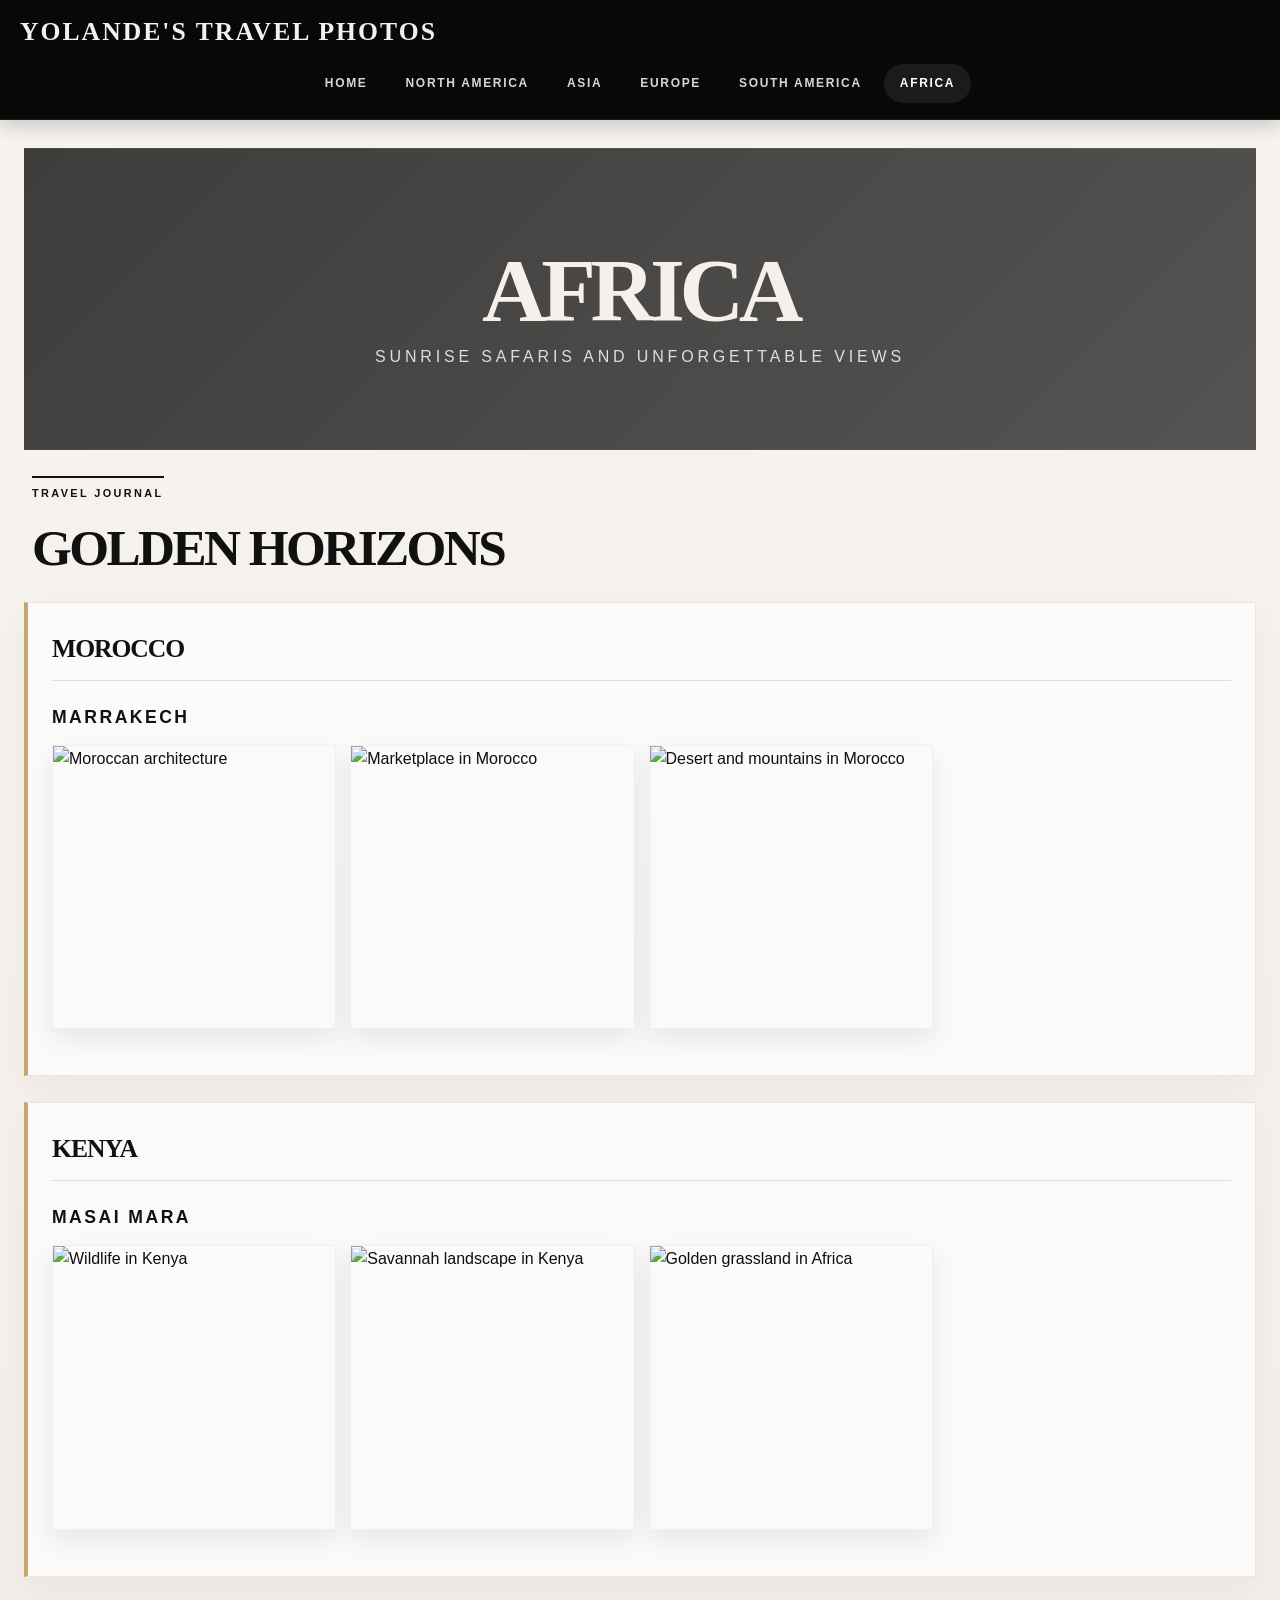
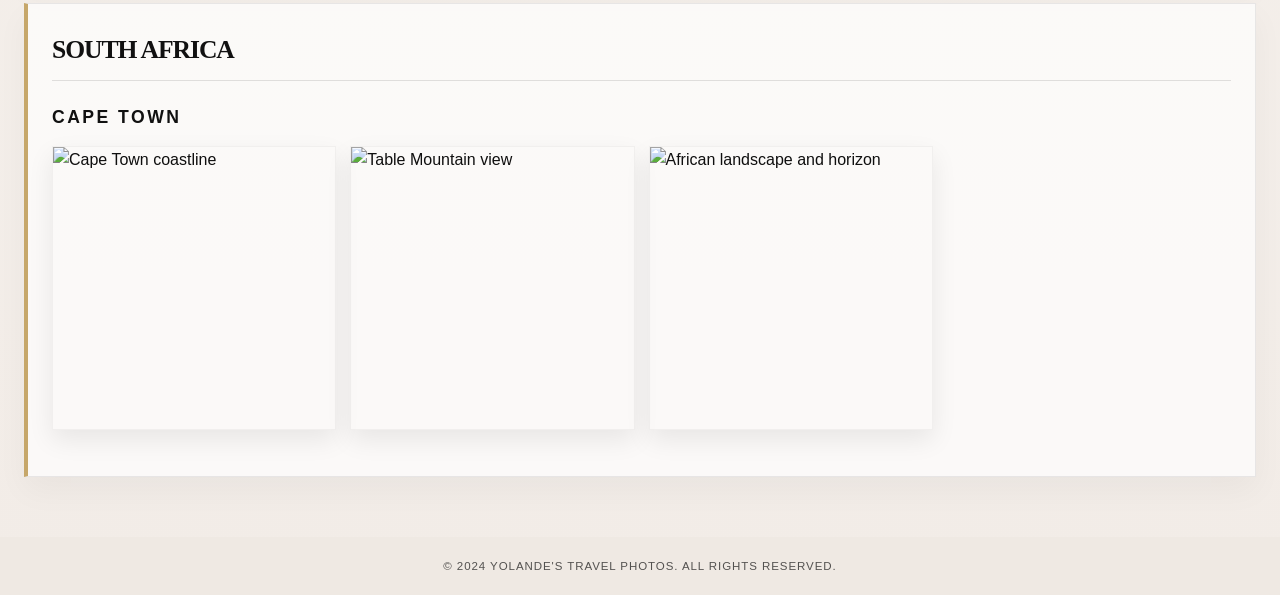
==== africa.html @ 1bf809fa "Create separate homepage and continent page templates for the travel gallery site." ====
<!DOCTYPE html>
<html lang="en">
<head>
  <meta charset="UTF-8" />
  <meta name="viewport" content="width=device-width, initial-scale=1.0" />
  <meta name="description" content="Africa travel photo gallery featuring wild landscapes and vibrant cities." />
  <title>Africa | Yolande's Travel Photos</title>
  <link rel="stylesheet" href="https://cdnjs.cloudflare.com/ajax/libs/font-awesome/6.4.0/css/all.min.css" />
  <link rel="stylesheet" href="style.css" />
</head>
<body>
  <header>
    <div class="navbar">
      <h1><a href="index.html" style="color: inherit; text-decoration: none;">Yolande's Travel Photos</a></h1>
      <button class="burger-menu" id="burgerMenu" aria-label="Open navigation menu">
        <span></span>
        <span></span>
        <span></span>
      </button>
    </div>

    <nav class="nav-menu" id="navMenu">
      <ul>
        <li><a href="index.html">Home</a></li>
        <li><a href="north-america.html">North America</a></li>
        <li><a href="asia.html">Asia</a></li>
        <li><a href="europe.html">Europe</a></li>
        <li><a href="south-america.html">South America</a></li>
        <li><a href="africa.html" style="color: white; background-color: rgba(255,255,255,0.08);">Africa</a></li>
      </ul>
    </nav>
  </header>

  <main>
    <section class="hero" style="background: linear-gradient(135deg, rgba(10,10,10,0.78), rgba(16,16,16,0.7)), url('https://images.unsplash.com/photo-1547471080-7cc2caa01a7e?auto=format&fit=crop&w=1600&q=80') center/cover no-repeat;">
      <div class="hero-content">
        <h2>Africa</h2>
        <p>Sunrise safaris and unforgettable views</p>
      </div>
    </section>

    <div class="continent-filter" style="display: none;"></div>

    <div class="editorial-intro">
      <span class="eyebrow">Travel Journal</span>
      <h2>Golden horizons</h2>
    </div>

    <section class="country-section">
      <h3>Morocco</h3>

      <div class="location-section">
        <h4>Marrakech</h4>
        <div class="photo-grid">
          <div class="photo-item"><img src="https://images.unsplash.com/photo-1539650116574-75c0c6d73f6e?auto=format&fit=crop&w=900&q=80" alt="Moroccan architecture" /></div>
          <div class="photo-item"><img src="https://images.unsplash.com/photo-1518548419970-58e3b4079ab2?auto=format&fit=crop&w=900&q=80" alt="Marketplace in Morocco" /></div>
          <div class="photo-item"><img src="https://images.unsplash.com/photo-1500530855697-b586d89ba3ee?auto=format&fit=crop&w=900&q=80" alt="Desert and mountains in Morocco" /></div>
        </div>
      </div>
    </section>

    <section class="country-section">
      <h3>Kenya</h3>

      <div class="location-section">
        <h4>Masai Mara</h4>
        <div class="photo-grid">
          <div class="photo-item"><img src="https://images.unsplash.com/photo-1549366021-9f761d450615?auto=format&fit=crop&w=900&q=80" alt="Wildlife in Kenya" /></div>
          <div class="photo-item"><img src="https://images.unsplash.com/photo-1516426122078-c23e76319801?auto=format&fit=crop&w=900&q=80" alt="Savannah landscape in Kenya" /></div>
          <div class="photo-item"><img src="https://images.unsplash.com/photo-1500530855697-b586d89ba3ee?auto=format&fit=crop&w=900&q=80" alt="Golden grassland in Africa" /></div>
        </div>
      </div>
    </section>

    <section class="country-section">
      <h3>South Africa</h3>

      <div class="location-section">
        <h4>Cape Town</h4>
        <div class="photo-grid">
          <div class="photo-item"><img src="https://images.unsplash.com/photo-1521295121783-8a321d551ad2?auto=format&fit=crop&w=900&q=80" alt="Cape Town coastline" /></div>
          <div class="photo-item"><img src="https://images.unsplash.com/photo-1501594907352-04cda38ebc29?auto=format&fit=crop&w=900&q=80" alt="Table Mountain view" /></div>
          <div class="photo-item"><img src="https://images.unsplash.com/photo-1516026672322-bc52d61a55d5?auto=format&fit=crop&w=900&q=80" alt="African landscape and horizon" /></div>
        </div>
      </div>
    </section>
  </main>

  <footer>
    <p>© 2024 Yolande's Travel Photos. All rights reserved.</p>
  </footer>

  <button id="backToTop" aria-label="Back to top"><i class="fas fa-chevron-up"></i></button>
  <script src="script.js"></script>
</body>
</html>
---- style.css ----
:root {
  --primary: #111111;
  --secondary: #c6a76a;
  --accent: #d7b26b;
  --text-dark: #111111;
  --text-light: #f6f0ea;
  --bg-light: #f2ece7;
  --bg-white: #ffffff;
  --panel: rgba(255, 255, 255, 0.82);
  --shadow-soft: 0 28px 60px rgba(17, 17, 17, 0.12);
  --shadow-strong: 0 32px 80px rgba(17, 17, 17, 0.18);
  --font-serif: 'Georgia', 'Times New Roman', serif;
  --font-sans: 'Arial', sans-serif;
}

* {
  margin: 0;
  padding: 0;
  box-sizing: border-box;
}

html {
  scroll-behavior: smooth;
}

body {
  font-family: var(--font-sans);
  background: linear-gradient(to bottom, #f7f3ef 0%, #f2ece7 100%);
  color: var(--text-dark);
  line-height: 1.6;
}

header {
  background: #080808;
  padding: 18px 20px 16px;
  color: var(--text-light);
  position: sticky;
  top: 0;
  z-index: 100;
  box-shadow: 0 6px 18px rgba(0, 0, 0, 0.18);
  border-bottom: 1px solid rgba(255, 255, 255, 0.08);
}

.navbar {
  max-width: 1280px;
  margin: 0 auto;
  display: flex;
  justify-content: space-between;
  align-items: center;
}

.navbar h1 {
  margin: 0;
  font-size: clamp(1.4rem, 2vw, 2rem);
  letter-spacing: 0.08em;
  text-transform: uppercase;
  font-family: var(--font-serif);
  font-weight: 700;
  line-height: 1.1;
}

.burger-menu {
  display: none;
  flex-direction: column;
  background: none;
  border: none;
  cursor: pointer;
  padding: 5px;
}

.burger-menu span {
  width: 25px;
  height: 2px;
  background-color: white;
  margin: 4px 0;
  border-radius: 3px;
  transition: 0.3s;
}

.burger-menu.active span:nth-child(1) {
  transform: rotate(45deg) translate(8px, 8px);
}

.burger-menu.active span:nth-child(2) {
  opacity: 0;
}

.burger-menu.active span:nth-child(3) {
  transform: rotate(-45deg) translate(7px, -7px);
}

.nav-menu {
  max-width: 1280px;
  margin: 18px auto 0;
}

.nav-menu ul {
  list-style: none;
  padding: 0;
  margin: 0;
  display: flex;
  justify-content: center;
  flex-wrap: wrap;
  gap: 6px;
}

.nav-menu li {
  position: relative;
}

.nav-menu a {
  display: block;
  color: rgba(255, 255, 255, 0.84);
  text-decoration: none;
  font-weight: 700;
  font-size: 0.75rem;
  letter-spacing: 0.14em;
  text-transform: uppercase;
  padding: 10px 16px;
  transition: 0.2s ease;
  border-radius: 999px;
}

.nav-menu a:hover {
  background-color: rgba(255, 255, 255, 0.06);
  color: white;
}

.dropdown {
  position: relative;
}

.dropdown-content {
  display: none;
  position: absolute;
  top: calc(100% + 10px);
  left: 0;
  background: rgba(15, 15, 15, 0.97);
  border: 1px solid rgba(255, 255, 255, 0.08);
  flex-direction: column;
  min-width: 205px;
  box-shadow: 0 18px 36px rgba(0, 0, 0, 0.2);
  border-radius: 12px;
  overflow: hidden;
  z-index: 10;
}

.dropdown:hover .dropdown-content {
  display: flex;
}

.dropdown-content a {
  padding: 12px 18px;
  border-bottom: 1px solid rgba(255, 255, 255, 0.06);
  border-radius: 0;
  letter-spacing: 0.08em;
}

.dropdown-content a:last-child {
  border-bottom: none;
}

.dropdown-content a:hover {
  background-color: rgba(198, 167, 106, 0.14);
}

main {
  max-width: 1280px;
  margin: 0 auto;
  padding: 28px 24px 0;
}

section {
  margin-bottom: 70px;
}

.hero {
  background: linear-gradient(135deg, rgba(10, 10, 10, 0.95), rgba(16, 16, 16, 0.8)),
    url('https://images.unsplash.com/photo-1527631746610-bca00a040d60?auto=format&fit=crop&w=1600&q=80') center/cover no-repeat;
  color: white;
  padding: 100px 24px 80px;
  border-radius: 0;
  text-align: center;
  margin-bottom: 26px;
  box-shadow: none;
  border-top: 1px solid rgba(255, 255, 255, 0.05);
  border-bottom: 1px solid rgba(255, 255, 255, 0.06);
}

.hero h2 {
  color: var(--text-light);
  font-size: clamp(2.8rem, 7vw, 6rem);
  margin-bottom: 12px;
  font-family: var(--font-serif);
  letter-spacing: -0.06em;
  line-height: 0.92;
  text-transform: uppercase;
}

.hero p {
  font-size: 1rem;
  color: rgba(255, 255, 255, 0.82);
  letter-spacing: 0.24em;
  text-transform: uppercase;
}

.editorial-intro {
  margin: 18px 0 30px;
  text-align: left;
  padding-left: 8px;
}

.eyebrow {
  display: inline-block;
  padding: 7px 0;
  margin-bottom: 14px;
  border-top: 2px solid var(--primary);
  color: var(--primary);
  font-size: 0.68rem;
  letter-spacing: 0.22em;
  text-transform: uppercase;
  font-weight: 700;
}

.editorial-intro h2 {
  font-family: var(--font-serif);
  font-size: clamp(2.2rem, 4vw, 4rem);
  letter-spacing: -0.05em;
  text-transform: uppercase;
  line-height: 0.94;
  color: #111111;
}

.continent-filter {
  display: flex;
  flex-wrap: wrap;
  gap: 10px;
  justify-content: center;
  margin: 18px 0 42px;
  padding: 0 10px;
}

.filter-btn {
  appearance: none;
  border: 1px solid rgba(17, 17, 17, 0.18);
  background: rgba(255, 255, 255, 0.72);
  color: #111111;
  padding: 12px 18px;
  font-size: 0.7rem;
  letter-spacing: 0.18em;
  text-transform: uppercase;
  font-weight: 700;
  cursor: pointer;
  transition: all 0.2s ease;
}

.filter-btn:hover,
.filter-btn.active {
  background: #111111;
  color: #f6f0ea;
  border-color: #111111;
}

.continent-banners {
  display: grid;
  grid-template-columns: repeat(12, minmax(0, 1fr));
  gap: 18px;
  margin-bottom: 80px;
  min-height: 620px;
}

.banner-card {
  position: relative;
  display: block;
  min-height: 260px;
  border-radius: 0;
  overflow: hidden;
  text-decoration: none;
  background-size: cover;
  background-position: center;
  box-shadow: var(--shadow-soft);
  transition: transform 0.3s ease, box-shadow 0.3s ease;
  cursor: pointer;
  border: 1px solid rgba(0, 0, 0, 0.08);
}

.banner-card:hover {
  transform: translateY(-8px);
  box-shadow: var(--shadow-strong);
}

.banner-card:nth-child(1) {
  grid-column: span 5;
  grid-row: span 2;
  min-height: 500px;
}

.banner-card:nth-child(2) {
  grid-column: span 4;
  grid-row: span 1;
  min-height: 240px;
}

.banner-card:nth-child(3) {
  grid-column: span 3;
  grid-row: span 1;
  min-height: 240px;
}

.banner-card:nth-child(4) {
  grid-column: span 7;
  grid-row: span 1;
  min-height: 240px;
}

.banner-card:nth-child(5) {
  grid-column: span 5;
  grid-row: span 1;
  min-height: 240px;
}

.banner-overlay {
  position: absolute;
  inset: 0;
  background: linear-gradient(180deg, rgba(11, 11, 11, 0.1), rgba(11, 11, 11, 0.78));
  z-index: 1;
}

.banner-card:hover .banner-overlay {
  background: linear-gradient(180deg, rgba(11, 11, 11, 0.05), rgba(11, 11, 11, 0.85));
}

.banner-content {
  position: absolute;
  left: 0;
  right: 0;
  bottom: 0;
  z-index: 2;
  padding: 22px 22px 24px;
  color: var(--text-light);
}

.banner-card:nth-child(1) .banner-content {
  padding: 28px 26px 30px;
}

.banner-tag {
  display: inline-block;
  margin-bottom: 12px;
  padding: 6px 10px;
  background: rgba(255, 255, 255, 0.12);
  border: 1px solid rgba(255, 255, 255, 0.16);
  color: #ffffff;
  font-size: 0.64rem;
  letter-spacing: 0.18em;
  text-transform: uppercase;
  font-weight: 700;
}

.banner-content h3 {
  font-size: 2rem;
  font-family: var(--font-serif);
  letter-spacing: -0.05em;
  line-height: 0.95;
  margin: 0 0 8px;
  text-transform: uppercase;
}

.banner-card:nth-child(1) .banner-content h3 {
  font-size: clamp(2.4rem, 3vw, 4rem);
}

.banner-content p {
  color: rgba(255, 255, 255, 0.88);
  font-size: 0.82rem;
  letter-spacing: 0.08em;
  text-transform: uppercase;
  max-width: 30ch;
}

.continent-section {
  margin-bottom: 80px;
}

.continent-section h2 {
  color: #111111;
  font-size: clamp(2rem, 3vw, 3rem);
  margin-bottom: 24px;
  padding-bottom: 12px;
  border-bottom: 2px solid rgba(17, 17, 17, 0.2);
  font-family: var(--font-serif);
  letter-spacing: -0.04em;
  text-transform: uppercase;
}

.country-section {
  margin-bottom: 26px;
  padding: 26px 24px 18px;
  background: rgba(255, 255, 255, 0.7);
  border: 1px solid rgba(17, 17, 17, 0.08);
  border-left: 4px solid var(--secondary);
  box-shadow: 0 14px 30px rgba(17, 17, 17, 0.04);
}

.country-section h3 {
  color: #111111;
  font-size: clamp(1.6rem, 2vw, 2.2rem);
  margin-bottom: 22px;
  padding-bottom: 10px;
  border-bottom: 1px solid rgba(17, 17, 17, 0.12);
  font-family: var(--font-serif);
  letter-spacing: -0.04em;
  text-transform: uppercase;
}

.location-section {
  margin-bottom: 28px;
}

.location-section h4 {
  color: #111111;
  font-size: 1.1rem;
  margin-bottom: 14px;
  font-weight: 700;
  letter-spacing: 0.14em;
  text-transform: uppercase;
}

.photo-grid {
  display: grid;
  grid-template-columns: repeat(auto-fill, minmax(260px, 1fr));
  gap: 14px;
  margin-bottom: 20px;
}

.photo-item {
  position: relative;
  overflow: hidden;
  border-radius: 0;
  box-shadow: 0 10px 24px rgba(0, 0, 0, 0.08);
  transition: transform 0.3s, box-shadow 0.3s;
  aspect-ratio: 1 / 1;
  border: 1px solid rgba(0, 0, 0, 0.04);
}

.photo-item:hover {
  transform: translateY(-4px);
  box-shadow: 0 18px 30px rgba(0, 0, 0, 0.12);
}

.photo-item img {
  width: 100%;
  height: 100%;
  object-fit: cover;
  display: block;
  filter: contrast(1.02) saturate(0.94);
}

#backToTop {
  position: fixed;
  bottom: 24px;
  right: 24px;
  width: 52px;
  height: 52px;
  background: #111111;
  color: white;
  border: 1px solid rgba(255, 255, 255, 0.15);
  border-radius: 50%;
  cursor: pointer;
  display: none;
  align-items: center;
  justify-content: center;
  box-shadow: 0 18px 30px rgba(17, 17, 17, 0.2);
  transition: all 0.25s ease;
  z-index: 99;
  font-size: 1rem;
}

#backToTop:hover {
  background: #2b2b2b;
  transform: translateY(-3px);
}

#backToTop.show {
  display: flex;
}

footer {
  text-align: center;
  padding: 20px;
  color: rgba(17, 17, 17, 0.7);
  background: #efe9e3;
  margin-top: 60px;
  letter-spacing: 0.08em;
  text-transform: uppercase;
  font-size: 0.72rem;
}

@media (max-width: 1200px) {
  .continent-banners {
    grid-template-columns: repeat(6, minmax(0, 1fr));
    min-height: auto;
  }

  .banner-card:nth-child(1),
  .banner-card:nth-child(2),
  .banner-card:nth-child(3),
  .banner-card:nth-child(4),
  .banner-card:nth-child(5) {
    grid-column: span 3;
    min-height: 240px;
  }

  .banner-card:nth-child(1) {
    grid-column: span 6;
    min-height: 420px;
  }
}

@media (max-width: 768px) {
  .burger-menu {
    display: flex;
  }

  .nav-menu {
    max-height: 0;
    overflow: hidden;
    transition: max-height 0.4s ease-out;
  }

  .nav-menu.active {
    max-height: 800px;
    transition: max-height 0.4s ease-in;
  }

  .nav-menu ul {
    flex-direction: column;
    gap: 0;
  }

  .dropdown-content {
    position: static;
    display: none;
    background-color: rgba(15, 15, 15, 0.95);
    box-shadow: none;
    border-radius: 0;
  }

  .dropdown.active .dropdown-content {
    display: flex;
  }

  .dropdown-content a {
    padding-left: 40px;
  }

  .continent-banners {
    grid-template-columns: 1fr;
    gap: 12px;
    min-height: auto;
  }

  .banner-card,
  .banner-card:nth-child(1),
  .banner-card:nth-child(2),
  .banner-card:nth-child(3),
  .banner-card:nth-child(4),
  .banner-card:nth-child(5) {
    grid-column: span 1;
    min-height: 220px;
  }

  .hero {
    padding-top: 80px;
    padding-bottom: 68px;
  }

  .hero h2 {
    font-size: 2.5rem;
    line-height: 1;
  }

  .hero p {
    letter-spacing: 0.14em;
  }

  .banner-content p {
    letter-spacing: 0.06em;
  }

  .photo-grid {
    grid-template-columns: repeat(auto-fill, minmax(180px, 1fr));
    gap: 10px;
  }

  #backToTop {
    bottom: 18px;
    right: 18px;
  }
}

@media (max-width: 480px) {
  .navbar h1 {
    font-size: 1.1rem;
    letter-spacing: 0.06em;
  }

  .editorial-intro h2 {
    font-size: 2rem;
  }

  .photo-grid {
    grid-template-columns: repeat(2, 1fr);
  }

  .country-section {
    padding: 18px 14px 12px;
  }

  .banner-content {
    padding: 18px 16px 18px;
  }

  .banner-content h3 {
    font-size: 1.4rem;
  }

  .banner-card:nth-child(1) .banner-content h3 {
    font-size: 1.8rem;
  }
}
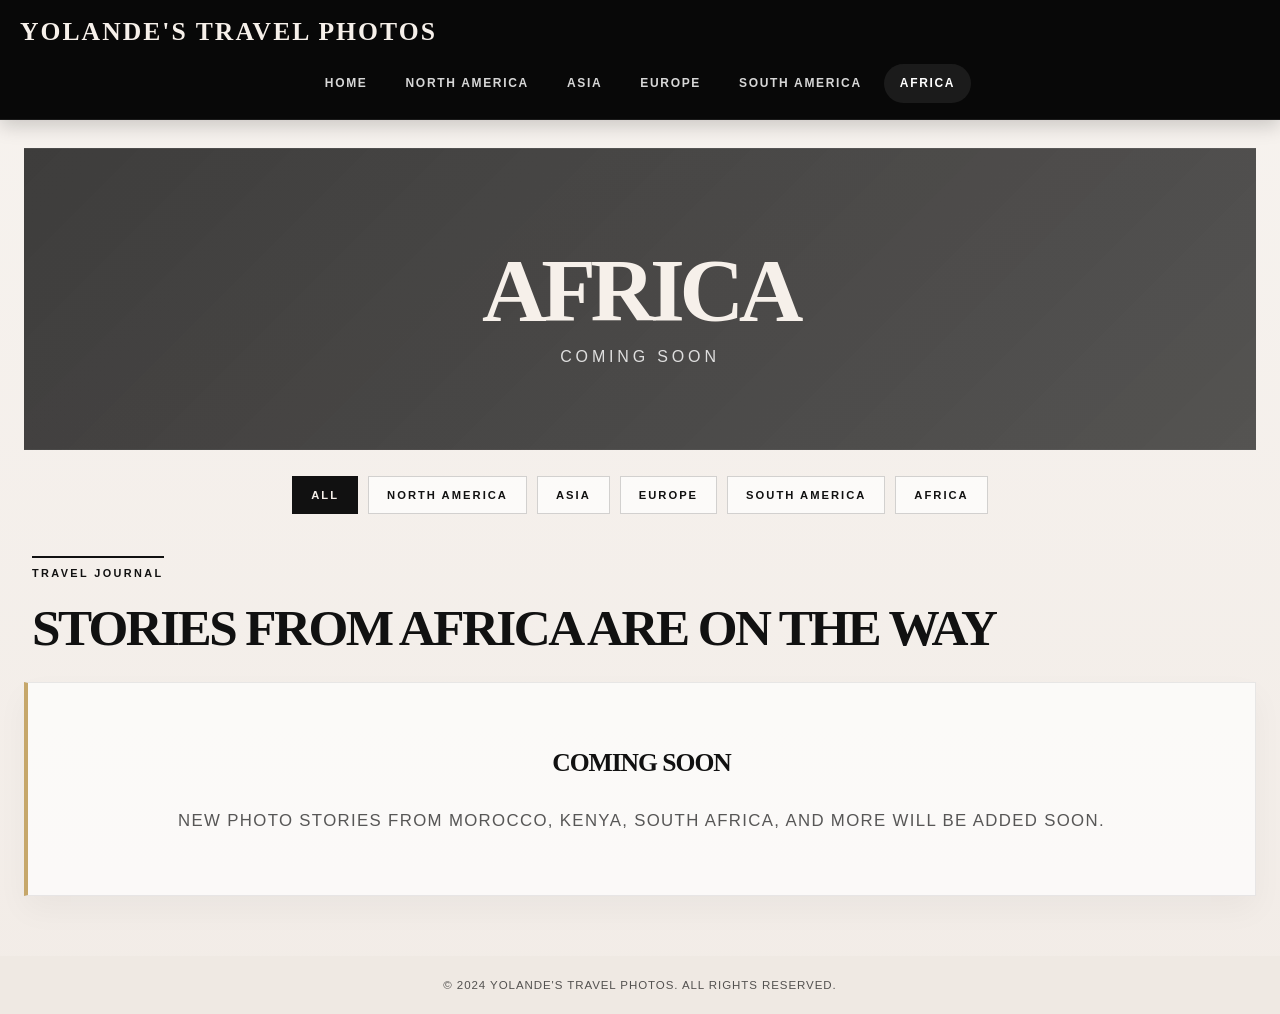
==== commit 655fcdd7: "Mark Africa page as coming soon while keeping the site structure intact." ====
--- a/africa.html
+++ b/africa.html
@@ -3,7 +3,7 @@
 <head>
   <meta charset="UTF-8" />
   <meta name="viewport" content="width=device-width, initial-scale=1.0" />
-  <meta name="description" content="Africa travel photo gallery featuring wild landscapes and vibrant cities." />
+  <meta name="description" content="Africa travel gallery coming soon." />
   <title>Africa | Yolande's Travel Photos</title>
   <link rel="stylesheet" href="https://cdnjs.cloudflare.com/ajax/libs/font-awesome/6.4.0/css/all.min.css" />
   <link rel="stylesheet" href="style.css" />
@@ -35,54 +35,18 @@
     <section class="hero" style="background: linear-gradient(135deg, rgba(10,10,10,0.78), rgba(16,16,16,0.7)), url('https://images.unsplash.com/photo-1547471080-7cc2caa01a7e?auto=format&fit=crop&w=1600&q=80') center/cover no-repeat;">
       <div class="hero-content">
         <h2>Africa</h2>
-        <p>Sunrise safaris and unforgettable views</p>
+        <p>Coming soon</p>
       </div>
     </section>
 
-    <div class="continent-filter" style="display: none;"></div>
-
     <div class="editorial-intro">
       <span class="eyebrow">Travel Journal</span>
-      <h2>Golden horizons</h2>
+      <h2>Stories from Africa are on the way</h2>
     </div>
 
-    <section class="country-section">
-      <h3>Morocco</h3>
-
-      <div class="location-section">
-        <h4>Marrakech</h4>
-        <div class="photo-grid">
-          <div class="photo-item"><img src="https://images.unsplash.com/photo-1539650116574-75c0c6d73f6e?auto=format&fit=crop&w=900&q=80" alt="Moroccan architecture" /></div>
-          <div class="photo-item"><img src="https://images.unsplash.com/photo-1518548419970-58e3b4079ab2?auto=format&fit=crop&w=900&q=80" alt="Marketplace in Morocco" /></div>
-          <div class="photo-item"><img src="https://images.unsplash.com/photo-1500530855697-b586d89ba3ee?auto=format&fit=crop&w=900&q=80" alt="Desert and mountains in Morocco" /></div>
-        </div>
-      </div>
-    </section>
-
-    <section class="country-section">
-      <h3>Kenya</h3>
-
-      <div class="location-section">
-        <h4>Masai Mara</h4>
-        <div class="photo-grid">
-          <div class="photo-item"><img src="https://images.unsplash.com/photo-1549366021-9f761d450615?auto=format&fit=crop&w=900&q=80" alt="Wildlife in Kenya" /></div>
-          <div class="photo-item"><img src="https://images.unsplash.com/photo-1516426122078-c23e76319801?auto=format&fit=crop&w=900&q=80" alt="Savannah landscape in Kenya" /></div>
-          <div class="photo-item"><img src="https://images.unsplash.com/photo-1500530855697-b586d89ba3ee?auto=format&fit=crop&w=900&q=80" alt="Golden grassland in Africa" /></div>
-        </div>
-      </div>
-    </section>
-
-    <section class="country-section">
-      <h3>South Africa</h3>
-
-      <div class="location-section">
-        <h4>Cape Town</h4>
-        <div class="photo-grid">
-          <div class="photo-item"><img src="https://images.unsplash.com/photo-1521295121783-8a321d551ad2?auto=format&fit=crop&w=900&q=80" alt="Cape Town coastline" /></div>
-          <div class="photo-item"><img src="https://images.unsplash.com/photo-1501594907352-04cda38ebc29?auto=format&fit=crop&w=900&q=80" alt="Table Mountain view" /></div>
-          <div class="photo-item"><img src="https://images.unsplash.com/photo-1516026672322-bc52d61a55d5?auto=format&fit=crop&w=900&q=80" alt="African landscape and horizon" /></div>
-        </div>
-      </div>
+    <section class="country-section" style="text-align: center; padding: 60px 24px; border-left: 4px solid var(--secondary);">
+      <h3 style="border-bottom: none; margin-bottom: 14px;">Coming soon</h3>
+      <p style="font-size: 1.05rem; letter-spacing: 0.08em; text-transform: uppercase; color: rgba(17,17,17,0.7);">New photo stories from Morocco, Kenya, South Africa, and more will be added soon.</p>
     </section>
   </main>
 
